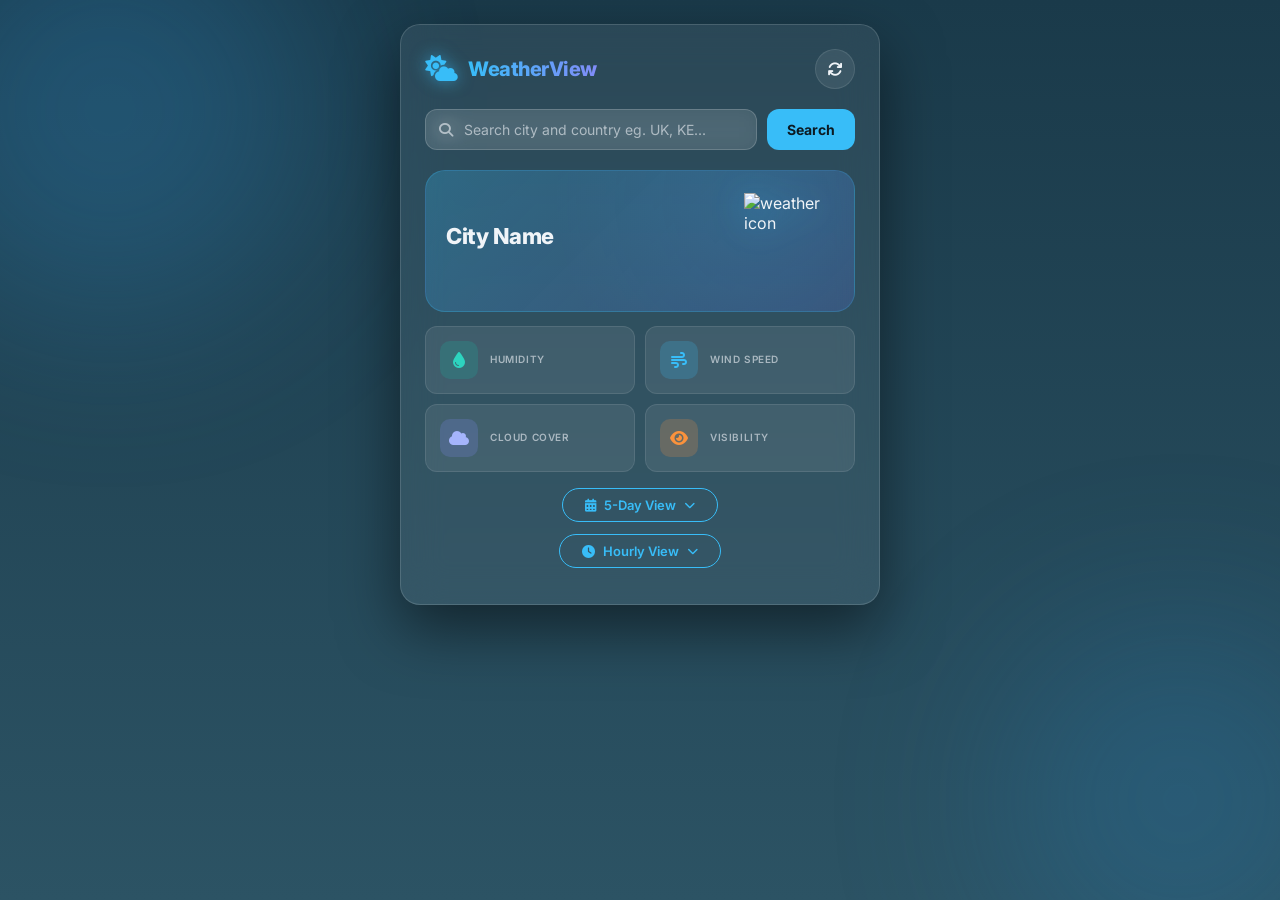
==== index.html @ 7ce542f8 "Rename weather.html to index.html" ====
<!DOCTYPE html>
<html lang="en">
<head>
    <meta charset="UTF-8">
    <meta name="viewport" content="width=device-width, initial-scale=1.0">
    <title>Weather View</title>
    <link rel="stylesheet" href="https://cdnjs.cloudflare.com/ajax/libs/font-awesome/6.5.0/css/all.min.css">
    <link rel="preconnect" href="https://fonts.googleapis.com">
    <link href="https://fonts.googleapis.com/css2?family=Inter:wght@400;500;600;700;800&display=swap" rel="stylesheet">
    <link rel="stylesheet" href="weather.css">
</head>
<body id="app" class="rain">
    <!-- Animated background blobs -->
    <div class="bg-blob blob-1"></div>
    <div class="bg-blob blob-2"></div> 


    <main class="container">
        <header class="app-header">
            <div class="brand">
                <i class="fa-solid fa-cloud-sun brand-icon"></i>
                <span class="brand-name">WeatherView</span>
            </div>
            <button id="refresh-btn" class="icon-btn" title="Refresh weather"  aria-label="Refresh weather">
                <i class="fa-solid fa-arrows-rotate"></i>
            </button>
        </header>

        <!-- Search Section -->
        <section class="search-section">
            <div class="search-wrapper">
                <i class="fa-solid fa-magnifying-glass search-icon"></i>
                <input type="text" id="city-input" class="search-input"  placeholder="Search city and country eg. UK, KE...">
            </div>
            <button id="search-btn" class="search-button" >Search</button>
        </section>

        <!-- Loading Spinner -->
        <div id="loader" class="loader hidden">
            <div class="spinner"></div>
            <p>Fetching weather…</p>
        </div>

        <!-- Weather Results -->
        <section id="weather-data" class="weather-data hidden">

            <!-- Priority Card -->
            <div class="priority-card" id="priority-card">
                <div class="priority-bg" id="priority-bg"></div>
                <div class="priority-left">
                    <p id="city-name" class="priority-city">City Name</p>
                    <p id="condition" class="priority-condition"></p>
                    <p id="temperature" class="priority-temp"></p>
                    <p id="feels-like" class="priority-feels"></p>
                </div>
                <div class="priority-right">
                    <img id="weather-icon" src="" alt="weather icon" class="priority-icon">
                    <p id="date-time" class="priority-date"></p>
                </div>
            </div>

            <!-- Advise section -->
            <div id="advisee" class="advisee hidden">
                <i id="advisee-icon" class="advisee-icon"></i>
                <p id="advisee-text" class="advisee-text"></p>
            </div>

            <!-- Weather Stats -->
            <div class="weather-stats">
                <div class="weather-item">
                    <div class="item-icon-wrap teal">
                        <i class="fa-solid fa-droplet"></i>
                    </div>
                    <div class="stat-text">
                        <span class="label">Humidity</span>
                        <p id="humidity" class="value"></p>
                    </div>
                </div>

                <div class="weather-item">
                    <div class="item-icon-wrap blue">
                        <i class="fa-solid fa-wind"></i>
                    </div>
                    <div class="stat-text">
                        <span class="label">Wind Speed</span>
                        <p id="wind-speed" class="value"></p>
                    </div>
                </div>

                <div class="weather-item">
                    <div class="item-icon-wrap purple">
                        <i class="fa-solid fa-cloud"></i>
                    </div>
                    <div class="stat-text">
                        <span class="label">Cloud Cover</span>
                        <p id="rain-chance" class="value"></p>
                    </div>
                </div>

                <div class="weather-item">
                    <div class="item-icon-wrap orange">
                        <i class="fa-solid fa-eye"></i>
                    </div>
                    <div class="stat-text">
                        <span class="label">Visibility</span>
                        <p id="visibility" class="value"></p>
                    </div>
                </div>
            </div>

            
                <!-- Forecast link -->
            <div class="forecast-link">
                <button id="forecast-btn" class="forecast-btn">
                    <i class="fa-solid fa-calendar-days"></i> 5-Day View
                    <i class="fa-solid fa-chevron-down chevron-icon"></i>
                </button>
                
            </div>

            <!-- Forecast Section -->
            <section id="forecast-section" class="forecast-section hidden">
                <div class="forecast-header">
                    <h3 class="section-name">
                        <i class="fa-solid fa-calendar"></i> 5-Day View
                    </h3>
                </div>
                <div id="forecast" class="forecast-box">
                    <!-- Forecast display, for the 5-day -->
                </div>
            </section>
            
            <div class="forecast-link">
                <button id="hourly-btn" class="forecast-btn">
                   <i class="fa-solid fa-clock"></i> Hourly View
                    <i class="fa-solid fa-chevron-down chevron-icon"></i>
                </button>
            </div>

             <!-- Hour section -->
            <div  id="hourly-section" class="hourly-section hidden">
                <h3 class="section-name">
                    <i class="fa-solid fa-clock"></i> Hourly Forecast
                </h3>
                <section id="hour-container" class="hour-container"></section>
            </div>             
        </section>
    </main>

    <script src="weather.js"></script>
</body>
</html>
---- weather.css ----
/* ============================================================
   CSS Variables
============================================================ */
/* const API_KEY = "9e4105ce48c252b2e8542334415b68d0";*/
:root {
    --bg-from: #0f2027;
    --bg-to:   #203a43;
    --card-bg: rgba(255, 255, 255, 0.07);
    --card-border: rgba(255, 255, 255, 0.14);
    --text-primary: #f0f4f8;
    --text-secondary: rgba(240, 244, 248, 0.6);
    --stat-bg: rgba(255, 255, 255, 0.08);
    --stat-border: rgba(255, 255, 255, 0.1);
    --input-bg: rgba(255, 255, 255, 0.1);
    --input-border: rgba(255, 255, 255, 0.18);
    --btn-bg: #38bdf8;
    --btn-hover: #0ea5e9;
    --btn-text: #0c1a22;
    --priority-bg-from: rgba(56, 189, 248, 0.25);
    --priority-bg-to:   rgba(99, 102, 241, 0.18);
    --advisee-bg: rgba(251, 191, 36, 0.12);
    --advisee-border: rgba(251, 191, 36, 0.35);
    --advisee-color: #fbbf24;
    --forecast-bg: rgba(255, 255, 255, 0.06);
    --forecast-hover: rgba(56, 189, 248, 0.18);
    --forecast-border: rgba(255, 255, 255, 0.1);
    --toggle-color: #38bdf8;
    --radius-card: 20px;
    --radius-sm: 12px;
    --shadow: 0 24px 60px rgba(0, 0, 0, 0.5);
}

/* ============================================================
   Reset & Base
============================================================ */
*, *::before, *::after { box-sizing: border-box; margin: 0; padding: 0; }

body {
    font-family: 'Inter', 'Arial', sans-serif;
    min-height: 100vh;
    margin: 0;
    display: flex;
    justify-content: center;
    align-items: flex-start;
    padding: 24px 16px 48px;
    color: var(--text-primary);
    position: relative;
    overflow-x: hidden;
    transition: background 0.8s ease;
}
.hidden { display: none !important; }

/* ============================================================
   Animated Background Blobs
============================================================ */
.bg-blob {
    position: fixed;
    border-radius: 50%;
    filter: blur(90px);
    opacity: 0.18;
    pointer-events: none;
    z-index: 0;
    animation: drift 14s ease-in-out infinite alternate;
}
.blob-1 {
    width: 420px; height: 420px;
    background: #38bdf8;
    top: -100px; left: -100px;
}
.blob-2 {
    width: 360px; height: 360px;
    background: #818cf8;
    bottom: -80px; right: -80px;
    animation-delay: -7s;
}
@keyframes drift {
    from { transform: translate(0, 0) scale(1); }
    to   { transform: translate(30px, 20px) scale(1.08); }
}

/* ============================================================
   Container
============================================================ */
.container {
    position: relative;
    z-index: 1;
    width: 100%;
    max-width: 480px;
    background: var(--card-bg);
    border: 1px solid var(--card-border);
    border-radius: var(--radius-card);
    padding: 24px;
    box-shadow: var(--shadow);
    backdrop-filter: blur(20px);
    -webkit-backdrop-filter: blur(20px);
}

/* ============================================================
   Header
============================================================ */
.app-header {
    display: flex;
    justify-content: space-between;
    align-items: center;
    margin-bottom: 20px;
}

.brand {
    display: flex;
    align-items: center;
    gap: 10px;
}

.brand-icon {
    font-size: 26px;
    color: var(--btn-bg);
    filter: drop-shadow(0 0 8px rgba(56, 189, 248, 0.6));
}

.brand-name {
    font-size: 20px;
    font-weight: 800;
    letter-spacing: -0.5px;
    background: linear-gradient(90deg, #38bdf8, #818cf8);
    -webkit-background-clip: text;
    -webkit-text-fill-color: transparent;
    background-clip: text;
}

.icon-btn {
    background: var(--stat-bg);
    border: 1px solid var(--stat-border);
    color: var(--text-primary);
    border-radius: 50%;
    width: 40px;
    height: 40px;
    display: flex;
    align-items: center;
    justify-content: center;
    cursor: pointer;
    font-size: 15px;
    transition: background 0.25s, color 0.25s, transform 0.25s;
    flex-shrink: 0;
}
.icon-btn:hover {
    background: var(--btn-bg);
    color: var(--btn-text);
    border-color: var(--btn-bg);
    transform: rotate(180deg);
}

/* ============================================================
   Search Section
============================================================ */
.search-section {
    display: flex;
    gap: 10px;
    margin-bottom: 20px;
}

.search-wrapper {
    flex: 1;
    position: relative;
    display: flex;
    align-items: center;
}

.search-icon {
    position: absolute;
    left: 14px;
    color: var(--text-secondary);
    font-size: 14px;
    pointer-events: none;
}

.search-input {
    width: 100%;
    padding: 11px 14px 11px 38px;
    border-radius: var(--radius-sm);
    border: 1px solid var(--input-border);
    font-size: 14px;
    font-family: inherit;
    background: var(--input-bg);
    color: var(--text-primary);
    backdrop-filter: blur(10px);
    outline: none;
    transition: border 0.25s, box-shadow 0.25s;
}
.search-input::placeholder { color: var(--text-secondary); }
.search-input:focus {
    border-color: var(--btn-bg);
    box-shadow: 0 0 0 3px rgba(56, 189, 248, 0.2);
}

.search-button {
    background: var(--btn-bg);
    color: var(--btn-text);
    border: none;
    padding: 11px 20px;
    border-radius: var(--radius-sm);
    cursor: pointer;
    font-weight: 700;
    font-size: 14px;
    font-family: inherit;
    transition: background 0.25s, transform 0.15s;
    white-space: nowrap;
}
.search-button:hover {
    background: var(--btn-hover);
    transform: translateY(-1px);
}
.search-button:active { transform: translateY(0); }

/* ============================================================
   Loader
============================================================ */
.loader {
    display: flex;
    flex-direction: column;
    align-items: center;
    gap: 14px;
    padding: 32px 0;
    color: var(--text-secondary);
    font-size: 14px;
}

.spinner {
    width: 40px;
    height: 40px;
    border: 3px solid var(--stat-border);
    border-top-color: var(--btn-bg);
    border-radius: 50%;
    animation: spin 0.75s linear infinite;
}
@keyframes spin { to { transform: rotate(360deg); } }

/* ============================================================
   Weather Details
============================================================ */
.weather-data { animation: fadeUp 0.45s ease; }

@keyframes fadeUp {
    from { opacity: 0; transform: translateY(12px); }
    to   { opacity: 1; transform: translateY(0); }
}

/* ============================================================
   priority Card
============================================================ */
.priority-card {
    background: linear-gradient(135deg, var(--priority-bg-from), var(--priority-bg-to));
    border: 1px solid rgba(56, 189, 248, 0.25);
    border-radius: var(--radius-card);
    padding: 22px 20px;
    display: flex;
    justify-content: space-between;
    align-items: center;
    margin-bottom: 14px;
    position: relative;
    overflow: hidden;
}
.priority-bg{
    position:absolute ;
    inset: 0;
    z-index: 0;
    background-size: cover;
    background-position: center;
    opacity: 0.6;
    transition: all 0.6s ease;
}

.priority-left,
.priority-right{
    position: relative;
    z-index: 1;
}

.priority-bg.clouds {
    background: url("https://images.unsplash.com/photo-1527766833261-b09c3163a791?q=80&w=1200") center/cover;
}

.priority-bg.clear {
    background: url("https://images.unsplash.com/photo-1501973801540-537f08ccae7b?q=80&w=1200") center/cover;
}

.priority-bg.rain {
    background: url("https://images.unsplash.com/photo-1501696461415-6bd6660c6742?q=80&w=1200") center/cover;
}

.priority-bg.thunderstorm {
    background: url("https://images.unsplash.com/photo-1500674425229-f692875b0ab7?q=80&w=1200") center/cover;
}

.priority-bg.snow {
    background: url("https://images.unsplash.com/photo-1608889175118-4c0a3c8f5e52?q=80&w=1200") center/cover;
}

.priority-bg.night {
    background: url("https://images.unsplash.com/photo-1501785888041-af3ef285b470?q=80&w=1200") center/cover;
}
.priority-card::before {
    content: '';
    position: absolute;
    inset: 0;
    background: radial-gradient(circle at 80% 20%, rgba(56,189,248,0.12) 0%, transparent 60%);
    pointer-events: none;
}

.priority-city {
    font-size: 22px;
    font-weight: 800;
    letter-spacing: -0.5px;
    margin-bottom: 4px;
}

.priority-condition {
    font-size: 14px;
    color: var(--text-secondary);
    text-transform: capitalize;
    margin-bottom: 10px;
}

.priority-temp {
    font-size: 52px;
    font-weight: 800;
    line-height: 1;
    letter-spacing: -2px;
    background: linear-gradient(135deg, #f0f4f8, #38bdf8);
    -webkit-background-clip: text;
    -webkit-text-fill-color: transparent;
    background-clip: text;
}

.priority-feels {
    font-size: 12px;
    color: var(--text-secondary);
    margin-top: 6px;
}

.priority-right {
    display: flex;
    flex-direction: column;
    align-items: center;
    gap: 6px;
}

.priority-icon {
    width: 90px;
    height: 90px;
    filter: drop-shadow(0 4px 16px rgba(56, 189, 248, 0.4));
    animation: float 4s ease-in-out infinite;
}

@keyframes float {
    0%, 100% { transform: translateY(0); }
    50%       { transform: translateY(-6px); }
}

.priority-date {
    font-size: 11px;
    color: var(--text-secondary);
    text-align: center;
    white-space: nowrap;
}

/* ============================================================
   advisee Banner
============================================================ */
.advisee {
    display: flex;
    align-items: flex-start;
    gap: 12px;
    background: var(--advisee-bg);
    border: 1px solid var(--advisee-border);
    border-radius: var(--radius-sm);
    padding: 12px 14px;
    margin-bottom: 14px;
    animation: fadeUp 0.4s ease;
}

.advisee-icon {
    font-size: 18px;
    color: var(--advisee-color);
    flex-shrink: 0;
    margin-top: 1px;
}

.advisee-text {
    font-size: 13px;
    line-height: 1.55;
    color: var(--text-primary);
}

/* ============================================================
   Weather Stats Grid
============================================================ */
.weather-stats {
    display: grid;
    grid-template-columns: 1fr 1fr;
    gap: 10px;
    margin-bottom: 16px;
}

.weather-item {
    display: flex;
    align-items: center;
    gap: 12px;
    background: var(--stat-bg);
    padding: 14px 14px;
    border-radius: var(--radius-sm);
    border: 1px solid var(--stat-border);
    transition: background 0.25s, transform 0.2s;
}
.weather-item:hover {
    background: rgba(56, 189, 248, 0.1);
    transform: translateY(-2px);
}

.item-icon-wrap {
    width: 38px;
    height: 38px;
    border-radius: 10px;
    display: flex;
    align-items: center;
    justify-content: center;
    font-size: 16px;
    flex-shrink: 0;
}
.item-icon-wrap.teal   { background: rgba(20, 184, 166, 0.2); color: #2dd4bf; }
.item-icon-wrap.blue   { background: rgba(56, 189, 248, 0.2); color: #38bdf8; }
.item-icon-wrap.purple { background: rgba(129, 140, 248, 0.2); color: #a5b4fc; }
.item-icon-wrap.orange { background: rgba(251, 146, 60, 0.2);  color: #fb923c; }

.stat-text { display: flex; flex-direction: column; }

.label {
    font-size: 10px;
    font-weight: 600;
    color: var(--text-secondary);
    text-transform: uppercase;
    letter-spacing: 0.6px;
}

.value {
    font-size: 16px;
    font-weight: 700;
    color: var(--text-primary);
    margin-top: 2px;
}

/* ============================================================
   Forecast Toggle
============================================================ */
.forecast-link {
    display: flex;
    justify-content: center;
    margin-bottom: 12px;
}

.forecast-btn {
    background: none;
    border: 1.5px solid var(--toggle-color);
    color: var(--toggle-color);
    border-radius: 30px;
    padding: 8px 22px;
    font-size: 13px;
    font-weight: 600;
    font-family: inherit;
    cursor: pointer;
    display: flex;
    align-items: center;
    gap: 8px;
    transition: background 0.25s, color 0.25s;
}
.forecast-btn:hover {
    background: var(--toggle-color);
    color: var(--btn-text);
}

.chevron-icon { transition: transform 0.3s ease; font-size: 11px; }
.chevron-icon.open { transform: rotate(180deg); }

/* ============================================================
   Forecast Cards
============================================================ */
.forecast-section { animation: slideDown 0.35s ease; }

@keyframes slideDown {
    from { opacity: 0; transform: translateY(-8px); }
    to   { opacity: 1; transform: translateY(0); }
}

.forecast-box {
    display: flex;
    grid-template-columns: repeat(auto-fill, minmax(78px, 1fr));
    gap: 10px;
    padding: 4px 0 6px;
    overflow-x: auto;
    overflow-y: hidden;
    white-space: nowrap;

}

.forecast-card {
    background: var(--forecast-bg);
    border: 1px solid var(--forecast-border);
    border-radius: 14px;
    padding: 14px 10px;
    text-align: center;
    transition: transform 0.25s, background 0.25s, box-shadow 0.25s;
    cursor: default;
}

.forecast-link-details{

}
.forecast-card:hover {
    transform: translateY(-4px);
    background: var(--forecast-hover);
    box-shadow: 0 6px 20px rgba(0, 0, 0, 0.25);
}

.forecast-card img {
    width: 48px;
    height: 48px;
    margin: 6px 0;
}

.forecast-day {
    font-size: 12px;
    font-weight: 700;
    color: var(--btn-bg);
    margin: 0 0 4px;
    text-transform: uppercase;
    letter-spacing: 0.5px;
}

.forecast-date {
    font-size: 11px;
    font-weight: 600;
    color: var(--text-secondary);
    margin: 0 0 4px;
    white-space: nowrap;
    overflow: hidden;
    text-overflow: ellipsis;
}

.forecast-temp-range {
    font-size: 16px;
    font-weight: 700;
    color: var(--text-primary);
    margin: 6px 0 4px;
}

.forecast-temp {
    font-size: 15px;
    font-weight: 700;
    color: var(--text-primary);
    margin: 4px 0 2px;
}

.forecast-desc {
    font-size: 10px;
    color: var(--text-secondary);
    margin: 0;
    text-transform: capitalize;
}

/* ============================================================
   Responsive
============================================================ */
@media (max-width: 380px) {
    .priority-temp { font-size: 42px; }
    .priority-icon { width: 72px; height: 72px; }
    .weather-stats { grid-template-columns: 1fr 1fr; gap: 8px; }
}

.hour-container{
    display: flex;
    overflow-x: auto;
    gap: 10px;
    padding: 10px 0;
    scrollbar-width: thin;
    scrollbar-color: var(--btn-bg) transparent;
}

.hourly-section {
    margin-top: 16px;
}

.section-name {
    font-size: 14px;
    font-weight: 600;
    color: var(--text-secondary);
    margin-bottom: 10px;
    padding-left: 4px;
}

.hourly-card{
    min-width: 75px;
    background: var(--stat-bg);
    border: 1px solid var(--stat-border);
    border-radius: 12px;
    padding: 12px 8px;
    text-align: center;
    transition: transform 0.2s, background 0.2s;
    flex-shrink: 0;
}

.hourly-card:hover {
    transform: translateY(-2px);
    background: var(--forecast-hover);
}

.hourly-card img {
    width: 36px;
    height: 36px;
    margin: 4px 0;
}

.hourly-time{
    font-size: 11px;
    font-weight: 600;
    color: var(--text-secondary);
    margin-bottom: 4px;
}

.hourly-temp{
    font-size: 15px;
    font-weight: 700;
    color: var(--text-primary);
    margin-top: 4px;
}

.hourly-pop {
    font-size: 10px;
    color: #38bdf8;
    margin-top: 2px;
}

/* ============================================================
   Dynamic Body Background Based on Weather Condition
   ============================================================ */

body.night {
    --bg-from: #0c1445;
    --bg-to:   #1a1a2e;
    background: linear-gradient(180deg, var(--bg-from), var(--bg-to));
}
body.night .bg-blob {
    background: #3b3b7a;
    opacity: 0.12;
}
body.night .blob-2 {
    background: #4a4a8a;
}

/* Clear sky */
body.clear {
    --bg-from: #2980b9;
    --bg-to:   #6dd5fa;
    background: linear-gradient(180deg, var(--bg-from), var(--bg-to));
}
body.clear .bg-blob {
    background: #f1c40f;
    opacity: 0.22;
}
body.clear .blob-2 {
    background: #e74c3c;
    opacity: 0.15;
}

/* Clouds */
body.clouds {
    --bg-from: #536976;
    --bg-to:   #292d3e;
    background: linear-gradient(180deg, var(--bg-from), var(--bg-to));
}
body.clouds .bg-blob {
    background: #95a5a6;
    opacity: 0.2;
}
body.clouds .blob-2 {
    background: #7f8c8d;
}

/* Rain */
body.rain {
    --bg-from: #1a3a4a;
    --bg-to:   #2c5364;
    background: linear-gradient(180deg, var(--bg-from), var(--bg-to));
}
body.rain .bg-blob {
    background: #3498db;
    opacity: 0.25;
}
body.rain .blob-2 {
    background: #2980b9;
}

/* Thunderstorm */
body.thunderstorm {
    --bg-from: #1e1e2f;
    --bg-to:   #2d2d44;
    background: linear-gradient(180deg, var(--bg-from), var(--bg-to));
}
body.thunderstorm .bg-blob {
    background: #9b59b6;
    opacity: 0.3;
}
body.thunderstorm .blob-2 {
    background: #8e44ad;
}

/* Snow */
body.snow {
    --bg-from: #e8e8e8;
    --bg-to:   #b8c6db;
    background: linear-gradient(180deg, var(--bg-from), var(--bg-to));
}
body.snow .bg-blob {
    background: #ecf0f1;
    opacity: 0.35;
}
body.snow .blob-2 {
    background: #dfe6e9;
}

/* Mist/Fog */
body.mist {
    --bg-from: #636e72;
    --bg-to:   #b2bec3;
    background: linear-gradient(180deg, var(--bg-from), var(--bg-to));
}
body.mist .bg-blob {
    background: #95a5a6;
    opacity: 0.18;
}
body.mist .blob-2 {
    background: #7f8c8d;
}

/* ============================================================
   Dynamic priority Card Backgrounds Based on Weather Condition
   ============================================================ */
.priority-card.clear {
    --priority-bg-from: rgba(241, 196, 15, 0.2);
    --priority-bg-to:   rgba(231, 76, 60, 0.15);
    border-color: rgba(241, 196, 15, 0.3);
}
.priority-card.clear::before {
    background: radial-gradient(circle at 80% 20%, rgba(241, 196, 15, 0.15) 0%, transparent 60%);
}

.priority-card.clouds {
    --priority-bg-from: rgba(149, 165, 166, 0.2);
    --priority-bg-to:   rgba(127, 140, 141, 0.18);
    border-color: rgba(149, 165, 166, 0.3);
}
.priority-card.clouds::before {
    background: radial-gradient(circle at 80% 20%, rgba(149, 165, 166, 0.15) 0%, transparent 60%);
}

.priority-card.rain {
    --priority-bg-from: rgba(52, 152, 219, 0.25);
    --priority-bg-to:   rgba(41, 128, 185, 0.2);
    border-color: rgba(52, 152, 219, 0.35);
}
.priority-card.rain::before {
    background: radial-gradient(circle at 80% 20%, rgba(52, 152, 219, 0.2) 0%, transparent 60%);
}

.priority-card.thunderstorm {
    --priority-bg-from: rgba(155, 89, 182, 0.3);
    --priority-bg-to:   rgba(142, 68, 173, 0.25);
    border-color: rgba(155, 89, 182, 0.4);
}
.priority-card.thunderstorm::before {
    background: radial-gradient(circle at 80% 20%, rgba(155, 89, 182, 0.25) 0%, transparent 60%);
}

.priority-card.snow {
    --priority-bg-from: rgba(236, 240, 241, 0.25);
    --priority-bg-to:   rgba(223, 230, 233, 0.2);
    border-color: rgba(236, 240, 241, 0.35);
}
.priority-card.snow::before {
    background: radial-gradient(circle at 80% 20%, rgba(236, 240, 241, 0.2) 0%, transparent 60%);
}

.priority-card.mist {
    --priority-bg-from: rgba(149, 165, 166, 0.18);
    --priority-bg-to:   rgba(127, 140, 141, 0.15);
    border-color: rgba(149, 165, 166, 0.25);
}
.priority-card.mist::before {
    background: radial-gradient(circle at 80% 20%, rgba(149, 165, 166, 0.12) 0%, transparent 60%);
}

.priority-card.night {
    --priority-bg-from: rgba(59, 59, 122, 0.25);
    --priority-bg-to:   rgba(26, 26, 46, 0.2);
    border-color: rgba(59, 59, 122, 0.35);
}
.priority-card.night::before {
    background: radial-gradient(circle at 80% 20%, rgba(59, 59, 122, 0.2) 0%, transparent 60%);
}

/* Temperature-based warm/cool priority cards */
.priority-card.warm {
    --priority-bg-from: rgba(231, 76, 60, 0.2);
    --priority-bg-to:   rgba(243, 156, 18, 0.15);
    border-color: rgba(231, 76, 60, 0.3);
}
.priority-card.warm::before {
    background: radial-gradient(circle at 80% 20%, rgba(243, 156, 18, 0.15) 0%, transparent 60%);
}

.priority-card.cold {
    --priority-bg-from: rgba(52, 152, 219, 0.2);
    --priority-bg-to:   rgba(44, 62, 80, 0.18);
    border-color: rgba(52, 152, 219, 0.3);
}
.priority-card.cold::before {
    background: radial-gradient(circle at 80% 20%, rgba(52, 152, 219, 0.15) 0%, transparent 60%);
}
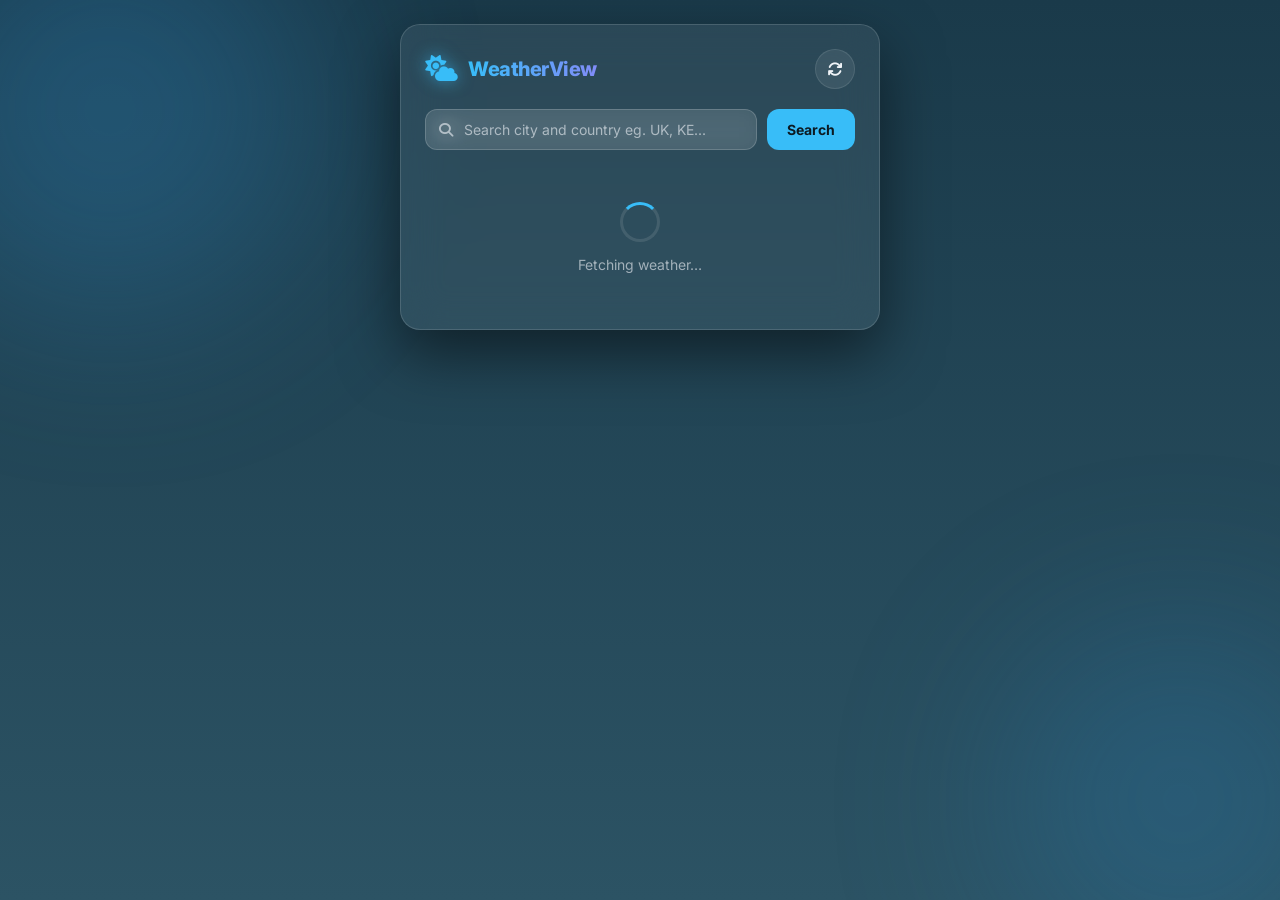
==== commit 6ca316d3: "Add location error message to index.html" ====
--- a/index.html
+++ b/index.html
@@ -40,7 +40,13 @@
             <div class="spinner"></div>
             <p>Fetching weather…</p>
         </div>
-
+        
+        <!-- Location Error -->
+        <div id="location-error" class="location-error hidden">
+            <i class="fa-solid fa-location-crosshairs"></i>
+            <p id="location-error-text">Location access denied or not supported.</p>
+            <p class="location-hint">Search for a city below to view weather.</p>
+        </div>
         <!-- Weather Results -->
         <section id="weather-data" class="weather-data hidden">
 
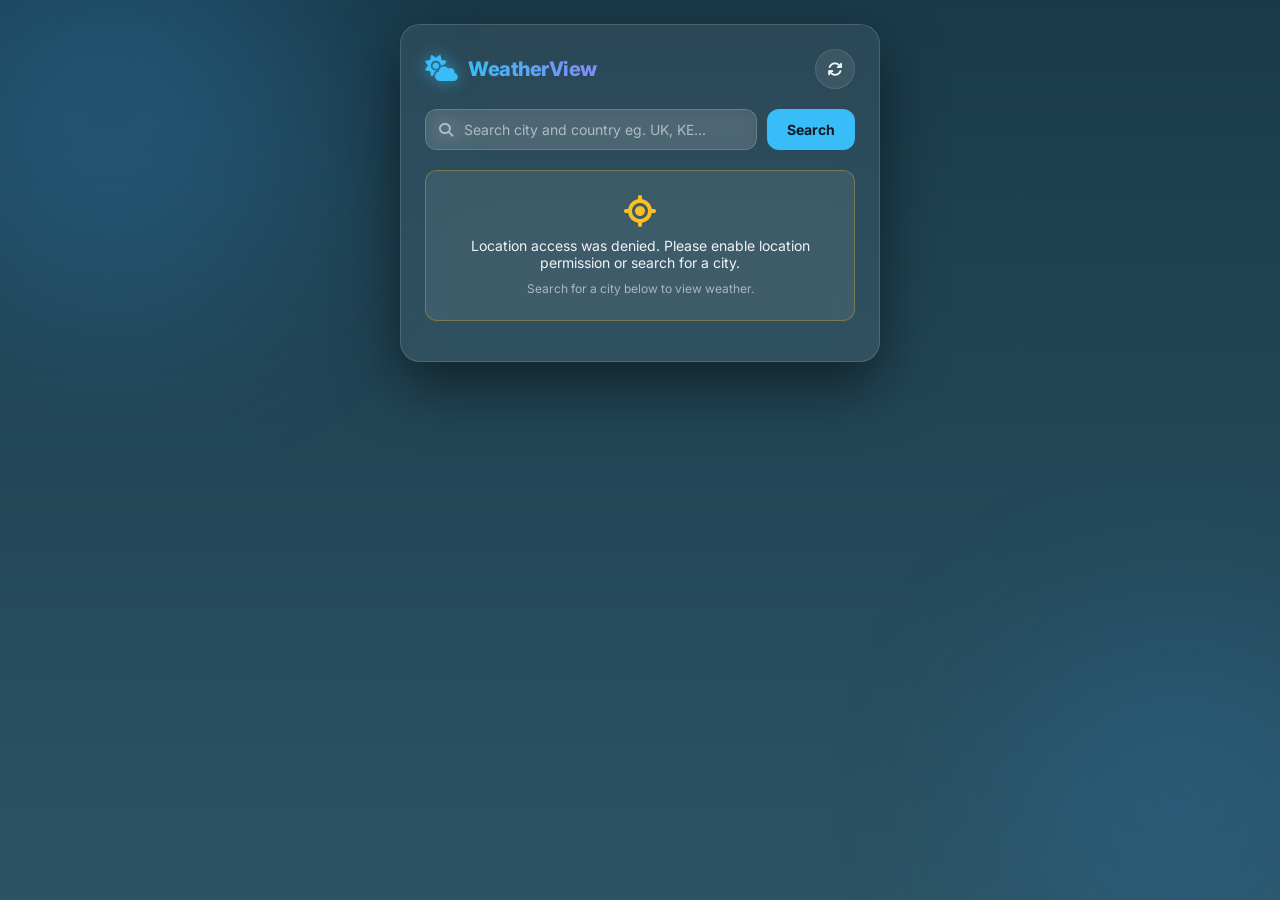
==== commit 41c1f10e: "Enhance accessibility for search input and buttons Updated input and button elements for better acce" ====
--- a/index.html
+++ b/index.html
@@ -16,12 +16,13 @@
 
 
     <main class="container">
+     
         <header class="app-header">
             <div class="brand">
                 <i class="fa-solid fa-cloud-sun brand-icon"></i>
                 <span class="brand-name">WeatherView</span>
             </div>
-            <button id="refresh-btn" class="icon-btn" title="Refresh weather"  aria-label="Refresh weather">
+            <button id="refresh-btn" class="icon-btn" title="Refresh weather">
                 <i class="fa-solid fa-arrows-rotate"></i>
             </button>
         </header>
@@ -30,9 +31,9 @@
         <section class="search-section">
             <div class="search-wrapper">
                 <i class="fa-solid fa-magnifying-glass search-icon"></i>
-                <input type="text" id="city-input" class="search-input"  placeholder="Search city and country eg. UK, KE...">
+                <input type="text" id="city-input" autocomplete="off" spellcheck="false" class="search-input" placeholder="Search city and country eg. UK, KE...">
             </div>
-            <button id="search-btn" class="search-button" >Search</button>
+            <button id="search-btn" class="search-button"  title="Refresh weather" aria-label="Refresh weather">Search</button>
         </section>
 
         <!-- Loading Spinner -->
@@ -40,13 +41,14 @@
             <div class="spinner"></div>
             <p>Fetching weather…</p>
         </div>
-        
+
         <!-- Location Error -->
         <div id="location-error" class="location-error hidden">
             <i class="fa-solid fa-location-crosshairs"></i>
             <p id="location-error-text">Location access denied or not supported.</p>
             <p class="location-hint">Search for a city below to view weather.</p>
         </div>
+
         <!-- Weather Results -->
         <section id="weather-data" class="weather-data hidden">
 
--- a/weather.css
+++ b/weather.css
@@ -78,9 +78,7 @@
     to   { transform: translate(30px, 20px) scale(1.08); }
 }
 
-/* ============================================================
-   Container
-============================================================ */
+/* Container  */
 .container {
     position: relative;
     z-index: 1;
@@ -94,10 +92,38 @@
     backdrop-filter: blur(20px);
     -webkit-backdrop-filter: blur(20px);
 }
-
-/* ============================================================
-   Header
-============================================================ */
+/* location error  */
+.location-error {
+    display: flex;
+    flex-direction: column;
+    align-items: center;
+    gap: 10px;
+    padding: 24px 16px;
+    background: var(--stat-bg);
+    border: 1px solid rgba(251, 191, 36, 0.3);
+    border-radius: var(--radius-sm);
+    margin-bottom: 16px;
+    animation: fadeUp 0.45s ease;
+}
+
+.location-error i {
+    font-size: 32px;
+    color: #fbbf24;
+}
+
+.location-error p {
+    color: var(--text-primary);
+    font-size: 14px;
+    text-align: center;
+    margin: 0;
+}
+
+.location-hint {
+    color: var(--text-secondary) !important;
+    font-size: 12px !important;
+}
+
+/*  header section*/
 .app-header {
     display: flex;
     justify-content: space-between;
